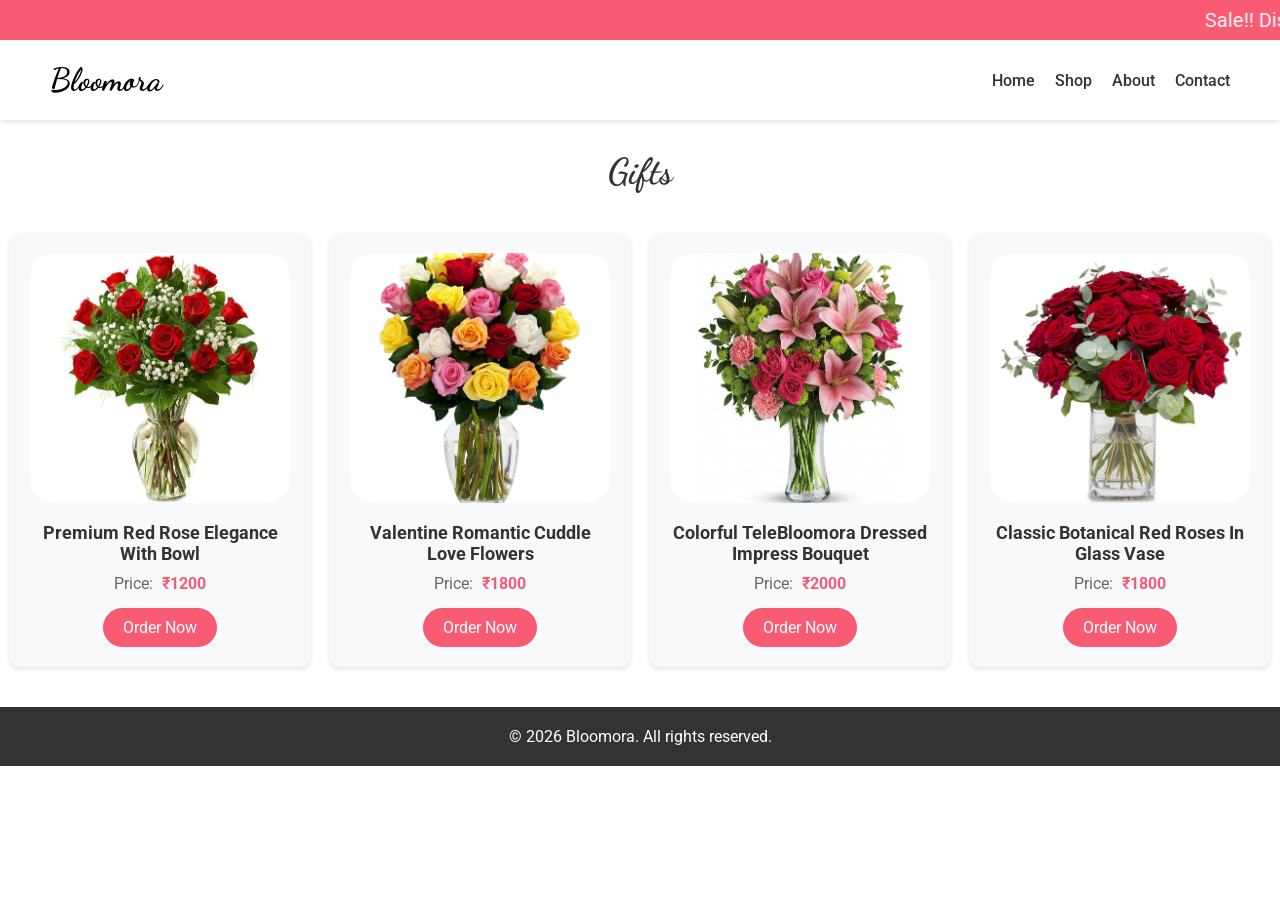
==== gift.html @ 85daaf0b "." ====
<!doctype html>
<html lang="en">
  <head>
    <meta charset="UTF-8" />
    <meta name="viewport" content="width=device-width, initial-scale=1.0" />
    <title>Shop</title>
    <link rel="stylesheet" href="style.css" />
  </head>
  <body>
    <!-- Header Section -->
    <header class="header">
      <marquee behavior="" direction="">Sale!! Discount Up To 30%</marquee>
      <div class="nav-header">
        <h1>Bloomora</h1>
        <nav class="nav-menu">
          <ul>
            <li><a href="index.html">Home</a></li>
            <li><a href="#">Shop</a></li>
            <li><a href="#">About</a></li>
            <li><a href="#">Contact</a></li>
          </ul>
        </nav>
      </div>
    </header>

    <main>
      <h2 class="heading">Gifts</h2>
      <div class="product-container">
        <!-- Product Cards -->

        <div class="product-card">
          <img src="/assets/gift2.png" alt="d1" />
          <h3>Premium Red Rose Elegance With Bowl</h3>
          <p>Price: <span>₹1200</span></p>
          <button>Order Now</button>
        </div>
        <div class="product-card">
          <img src="/assets/gift3.png" alt="d1" />
          <h3>Valentine Romantic Cuddle Love Flowers</h3>
          <p>Price: <span>₹1800</span></p>
          <button>Order Now</button>
        </div>
        <div class="product-card">
          <img src="/assets/gift5.png" alt="d1" />
          <h3>Colorful TeleBloomora Dressed Impress Bouquet</h3>
          <p>Price: <span>₹2000</span></p>
          <button>Order Now</button>
        </div>
        <div class="product-card">
          <img src="/assets/gift6.png" alt="d1" />
          <h3>Classic Botanical Red Roses In Glass Vase</h3>
          <p>Price: <span>₹1800</span></p>
          <button>Order Now</button>
        </div>
      </div>
    </main>
    <footer>
      <p>&copy; 2026 Bloomora. All rights reserved.</p>
    </footer>
  </body>
</html>
---- style.css ----
@import url("https://fonts.googleapis.com/css2?family=Roboto:ital,wght@0,100..900;1,100..900&family=Satisfy&display=swap");
@import url("https://fonts.googleapis.com/css2?family=Dancing+Script:wght@400..700&family=Roboto:ital,wght@0,100..900;1,100..900&family=Satisfy&display=swap");
* {
  padding: 0;
  margin: 0;
  box-sizing: border-box;
  font-family: "Roboto", sans-serif;
  text-decoration: none;
}

header {
  display: flex;
  flex-direction: column;
  justify-content: center;
}
marquee {
  font-size: 20px;
  background-color: #f95a74;
  color: #ffffff;
  display: flex;
  align-items: center;
  height: 40px;
}

.nav-header {
  display: flex;
  justify-content: space-between;
  height: 80px;
  background-color: white;
  padding: 10px 50px;
  align-items: center;
  box-shadow: 0 2px 5px rgba(0, 0, 0, 0.1);
  position: sticky;
  top: 0;
  z-index: 50;
}
.nav-header h1{
  font-family: Dancing Script, cursive;
}

.nav-menu ul {
  display: flex;
  list-style: none;
  gap: 20px;
}

.nav-menu a {
  text-decoration: none;
  color: #333;
  font-weight: 500;
}

.banner {
  display: flex;
  align-items: center;
  justify-content: space-between;
  padding: 50px;
  background-color: #f8f9fa;
}

.banner-content h1 {
  font-size: 48px;
  margin-bottom: 20px;
  color: #333;
  font-family: "Dancing Script", cursive;
  font-weight: 800;
  font-style: bold;
}

.banner-content button {
  background-color: #f95a74;
  color: white;
  border: none;
  padding: 10px 20px;
  font-size: 16px;
  cursor: pointer;
  border-radius: 20px;
}

.banner img {
  max-width: 50%;
  height: auto;
}

.info {
  padding: 50px;
  text-align: center;
  background-color: #fff;
}

.info h1 {
  font-size: 32px;
  margin-bottom: 20px;
  color: #333;
}

.info p {
  font-size: 16px;
  line-height: 1.6;
  color: #666;
  max-width: 800px;
  margin: 0 auto;
}

.categories {
  display: flex;
  flex-direction: column;
  align-items: center;
  justify-content: center;
  padding: 50px;
  background-color: #f8f9fa;
}

.categories h2 {
  text-align: center;
  font-size: 32px;
  margin-bottom: 40px;
  color: #333;
}

.category-list {
  display: flex;
  flex-wrap: wrap;
  justify-content: center;
  gap: 20px;
}

.category-item {
  background-color: white;
  padding: 20px;
  text-align: center;
  border-radius: 8px;
  box-shadow: 0 2px 5px rgba(0, 0, 0, 0.1);
}

.category-img {
  width: 100%;
  height: 200px;
  object-fit: cover;
  border-radius: 8px;
  margin-bottom: 15px;
}

.category-item h3 {
  font-size: 16px;
  margin-bottom: 10px;
  color: #333;
}

.category-item button {
  background-color: #f95a74;
  color: white;
  border: none;
  padding: 8px 16px;
  cursor: pointer;
  border-radius: 10px;
  font-size: 14px;
}

.process {
  padding: 50px;
  text-align: center;
  background-color: #fff;
  display: flex;
  flex-wrap: wrap;
  justify-content: center;
  gap: 20px;
}

.process-card {
  width: 350px;
  height: auto;
  background-color: #f8f9fa;
  padding: 20px;
  text-align: center;
  border-radius: 8px;
  box-shadow: 0 2px 5px rgba(0, 0, 0, 0.1);
}
.process-card h2 {
  font-size: 40px;
  margin-bottom: 5px;
  color: #333;
  font-family:
    Dancing Script,
    cursive;
}

.underline {
  width: 30%;
  height: 4px;
  background-color: #f95a74;
  margin: 0 auto 20px auto;
  border-radius: 2px;
  transition: all 0.3s ease-in-out;
}

/* Shop page */
.shop {
  padding: 50px;
  display: flex;
  flex-direction: column;
  justify-content: center;
  align-items: center;
}

.heading {
  font-size: 36px;
  margin: 30px;
  color: #333;
  text-align: center;
  font-family:
    Dancing Script,
    cursive;
}

.product-container {
  display: flex;
  flex-wrap: wrap;
  justify-content: center;
  gap: 20px;
  margin: 40px 0;
}

.product-card {
  width: 300px;
  height: auto;
  background-color: #f8f9fa;
  padding: 20px;
  text-align: center;
  border-radius: 8px;
  box-shadow: 0 2px 5px rgba(0, 0, 0, 0.1);
  cursor: pointer;
}
.product-card:hover {
  transform: scale(1.05);
  transition: transform 0.3s ease-in-out;
}

.product-card img {
  width: 100%;
  height: 250px;
  object-fit: cover;
  border-radius: 24px;
  margin-bottom: 15px;
}

.product-card h3 {
  font-size: 18px;
  margin-bottom: 10px;
  color: #333;
}
.product-card p {
  font-size: 16px;
  margin-bottom: 15px;
  color: #666;
}

.product-card span {
  font-size: 16px;
  font-weight: bold;
  color: #f95a74;
  margin-bottom: 15px;
  padding-left: 5px;
}

.product-card button {
  background-color: #f95a74;
  color: white;
  border: none;
  padding: 10px 20px;
  cursor: pointer;
  border-radius: 20px;
  font-size: 16px;
}

/* About page */
.about {
  width: 100%;
  display: flex;
  flex-direction: column;
  justify-content: center;
  align-items: center;
  padding: 50px;
  background-color: #fff;
}

.about-section {
  display: flex;
  flex-direction: row;
  align-items: center;
  justify-content: space-between;
  gap: 40px;
  padding: 40px;
  background-color: #f8f9fa;
}

.about-content {
  width: 50%;
  order: 2;
  text-align: justify;
}

.about-img {
  width: 50%;
  display: flex;
  justify-content: center;
  order: 1;
}

.about img {
  height: 400px;
  border-radius: 8px;
}

.about h1 {
  font-size: 32px;
  margin-bottom: 20px;
  color: #333;
}

/* contact-us */
.contact {
  padding: 50px;
  text-align: center;
  background-color: #f8f9fa;
  display: flex;
  flex-direction: column;
  align-items: center;
}
.contact-intro {
  font-size: 20px;
  margin-bottom: 20px;
  color: #333;
  max-width: 600px;
}

.contact-details {
  display: flex;
  flex-wrap: wrap;
  justify-content: center;
  gap: 40px;
  width: 100%;
  max-width: 1200px;
}

.contact-form {
  display: flex;
  flex-direction: column;
  gap: 20px;
  width: 100%;
  max-width: 500px;
  background-color: white;
  padding: 30px;
  border-radius: 8px;
  box-shadow: 0 2px 10px rgba(0, 0, 0, 0.1);
}

.form-group {
  display: flex;
  flex-direction: column;
  gap: 5px;
}

.form-group label {
  font-weight: 500;
  color: #333;
  text-align: left;
}

.form-group input,
.form-group textarea {
  padding: 12px;
  border: 1px solid #ddd;
  border-radius: 4px;
  font-size: 16px;
  font-family: inherit;
}

.form-group input:focus,
.form-group textarea:focus {
  outline: none;
  border-color: #f95a74;
  box-shadow: 0 0 5px rgba(249, 90, 116, 0.3);
}

.submit-btn {
  background-color: #f95a74;
  color: white;
  border: none;
  padding: 12px 24px;
  font-size: 16px;
  cursor: pointer;
  border-radius: 4px;
  align-self: flex-start;
  transition: background-color 0.3s ease;
}

.submit-btn:hover {
  background-color: #e0495f;
}

.contact-info {
  display: flex;
  flex-direction: column;
  gap: 15px;
  width: 100%;
  max-width: 400px;
  background-color: white;
  padding: 30px;
  border-radius: 8px;
  box-shadow: 0 2px 10px rgba(0, 0, 0, 0.1);
  text-align: left;
}

.contact-info h2 {
  font-size: 24px;
  margin-bottom: 10px;
  color: #333;
  text-align: center;
}

.contact-info p {
  font-size: 16px;
  color: #666;
  line-height: 1.5;
}

.contact-info strong {
  color: #333;
}

footer {
  text-align: center;
  padding: 20px;
  background-color: #333;
  color: white;
}
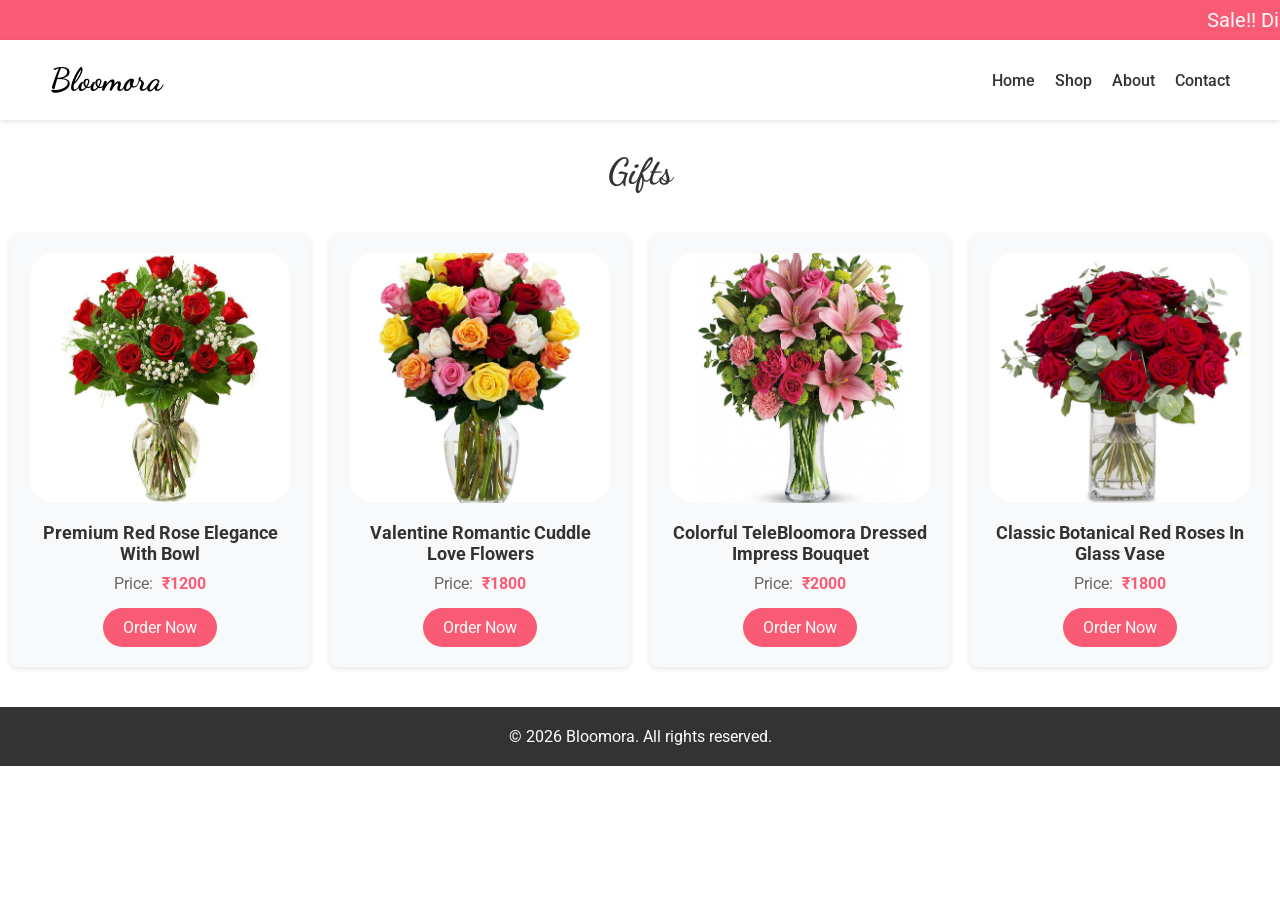
==== commit fd2bfd7b: "some changes" ====
--- a/gift.html
+++ b/gift.html
@@ -15,9 +15,9 @@
         <nav class="nav-menu">
           <ul>
             <li><a href="index.html">Home</a></li>
-            <li><a href="#">Shop</a></li>
-            <li><a href="#">About</a></li>
-            <li><a href="#">Contact</a></li>
+            <li><a href="shop.html">Shop</a></li>
+            <li><a href="about.html">About</a></li>
+            <li><a href="contact.html">Contact</a></li>
           </ul>
         </nav>
       </div>
